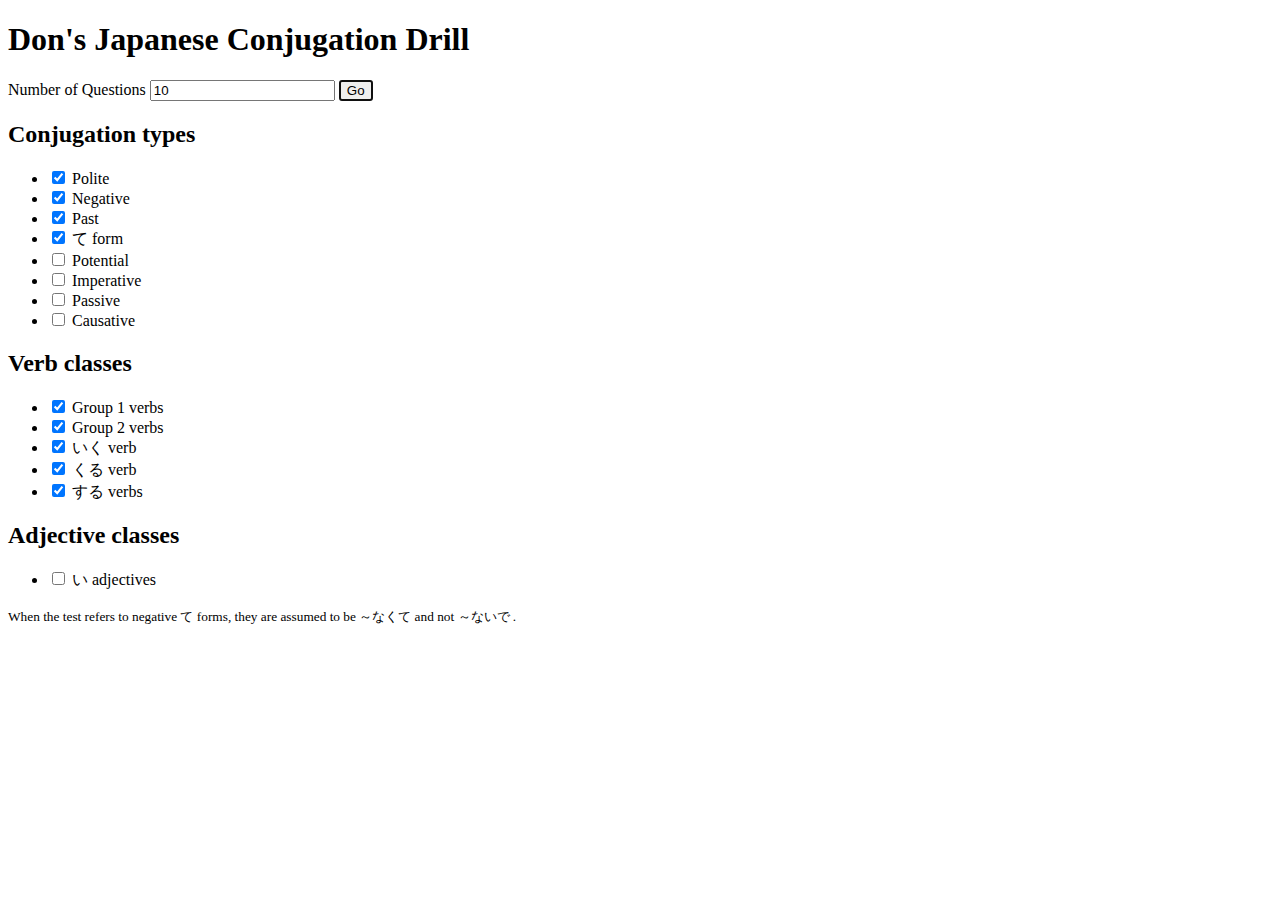
==== conjugation/drill.html @ 1a4baf0b "Added i-adjectives." ====
<!DOCTYPE html>
<html>
  <head>
    <meta charset="UTF-8">
    <link rel="stylesheet" href="drill.css" type="text/css" media="screen"/>
    <link href="https://fonts.googleapis.com/css?family=Amaranth" rel="stylesheet"> 
    <script type="text/ecmascript" src="//code.jquery.com/jquery-3.1.1.min.js"></script>
    <script type="text/ecmascript" src="drill.js"></script>
  </head>
  <body>

    <div id="splash">

      <h1>Don's Japanese Conjugation Drill</h1>

      <div>
        <span>Number of Questions</span>
        <input id="numQuestions" value="10">
        <button id="go">Go</button>
      </div>

      <div class="options">
        <div>
          <h2>Conjugation types</h2>
          <ul>
            <li><label><input type="checkbox" id="polite" checked> Polite</label></li>
            <li><label><input type="checkbox" id="negative" checked> Negative</label></li>
            <li><label><input type="checkbox" id="past" checked> Past</label></li>
            <li><label><input type="checkbox" id="te-form" checked> て form</label></li>
            <li><label><input type="checkbox" id="potential"> Potential</label></li>
            <li><label><input type="checkbox" id="imperative"> Imperative</label></li>
            <li><label><input type="checkbox" id="passive"> Passive</label></li>
            <li><label><input type="checkbox" id="causative"> Causative</label></li>
          </ul>
        </div>
  
        <div>
          <h2>Verb classes</h2>
          <ul>
            <li><label><input type="checkbox" id="godan" checked> Group 1 verbs</label></li>
            <li><label><input type="checkbox" id="ichidan" checked> Group 2 verbs</label></li>
            <li><label><input type="checkbox" id="iku" checked> いく verb</label></li>
            <li><label><input type="checkbox" id="kuru" checked> くる verb</label></li>
            <li><label><input type="checkbox" id="suru" checked> する verbs</label></li>
          </ul>
        </div>

        <div>
          <h2>Adjective classes</h2>
          <ul>
            <li><label><input type="checkbox" id="i-adjective"> い adjectives</label></li>
<!--
            <li><label><input type="checkbox" id="na-adjective"> な adjectives</label></li>
-->
          </ul>
        </div>
      </div>

      <div><small>
        When the test refers to negative て forms, they are assumed to be ～なくて  and not  ～ないで .
      </small></div>

    </div>

    <div id="scoreSection">
      終わり

      <div id="history">
      </div>

      <button id="backToStart">Back to Start</button>

    </div>

    <div id="quizSection">

      <div class="questionOuter">
        <div id="question"></div>
      </div>
  
      <div id="input">
        <form action="javascript:processAnswer()">
          <input placeholder="答え" autocomplete="off" id="answer">
        </form>
      </div>
  
      <div id="proceed">
  
        <form style="float: right" action="javascript:proceed()">
          <button>

            <svg version="1.1" xmlns="http://www.w3.org/2000/svg" xmlns:xlink="http://www.w3.org/1999/xlink" x="0px" y="0px" viewBox="0 0 48 48">
              <metadata> Svg Vector Icons : http://www.onlinewebfonts.com/icon </metadata>
              <g transform="scale(0.03)"><path d="M762.1,441.8L354.4,34.1C322.2,2,270.1,2,237.9,34.1c-32.2,32.2-32.2,84.3,0,116.5L587.4,500L237.9,849.4c-32.2,32.2-32.2,84.3,0,116.5s84.3,32.2,116.5,0l407.6-407.6c16.1-16.1,24.1-37.2,24.1-58.2S778.1,457.8,762.1,441.8z"/></g>
            </svg>
          </button>
        </form>
  
        <div id="response">
        </div>
  
        <div id="message">
        </div>
  
      </div>
  
<!--
      <div id="explanation">
        <h2>Conjugations for group 1 verbs (godan)</h2>
	<p>Group 1 (godan) verbs are those that, with a few exceptions, do not
        end with an いる or える sound.</p>

        <table class="syllabary">

          <tr class="あ">
            <td><div>ぱ</div><div>pa</div></td>
            <td><div>ば</div><div>ba</div></td>
            <td><div>だ</div><div>da</div></td>
            <td><div>ざ</div><div>za</div></td>
            <td><div>が</div><div>ga</div></td>
            <td class="empty"></td>
            <td><div>ん</div><div>n</div></td>
            <td><div>わ</div><div>wa</div></td>
            <td><div>ら</div><div>ra</div></td> 
            <td><div>や</div><div>ya</div></td>
            <td><div>ま</div><div>ma</div></td>
            <td><div>は</div><div>ha</div></td>
            <td><div>な</div><div>na</div></td>
            <td><div>た</div><div>ta</div></td>
            <td><div>さ</div><div>sa</div></td>
            <td><div>か</div><div>ka</div></td>
            <td><div>あ</div><div>a</div></td>
          </tr>

          <tr class="い">
            <td><div>ぴ</div><div>pi</div></td>
            <td><div>び</div><div>bi</div></td>
            <td><div>ぢ</div><div>ji</div></td>
            <td><div>じ</div><div>ji</div></td>
            <td><div>ぎ</div><div>gi</div></td>
            <td class="empty"></td>
            <td class="empty"></td>
            <td class="empty"></td>
            <td><div>り</div><div>ri</div></td>
            <td class="empty"></td>
            <td><div>み</div><div>mi</div></td>
            <td><div>ひ</div><div>hi</div></td>
            <td><div>に</div><div>ni</div></td>
            <td><div>ち</div><div>chi</div></td>
            <td><div>し</div><div>shi</div></td>
            <td><div>き</div><div>ki</div></td>
            <td><div>い</div><div>i</div></td>
          </tr>

          <tr class="う">
            <td><div>ぷ</div><div>pu</div></td>
            <td><div>ぶ</div><div>bu</div></td>
            <td><div>づ</div><div>zu</div></td>
            <td><div>ず</div><div>zu</div></td>
            <td><div>ぐ</div><div>gu</div></td>
            <td class="empty"></td>
            <td class="empty"></td>
            <td class="empty"></td>
            <td><div>る</div><div>ru</div></td>
            <td><div>ゆ</div><div>yu</div></td>
            <td><div>む</div><div>mu</div></td>
            <td><div>ふ</div><div>fu</div></td>
            <td><div>ぬ</div><div>nu</div></td>
            <td><div>つ</div><div>tsu</div></td>
            <td><div>す</div><div>su</div></td>
            <td><div>く</div><div>ku</div></td>
            <td><div>う</div><div>u</div></td>
          </tr>

          <tr class="え">
            <td><div>ぺ</div><div>pe</div></td>
            <td><div>べ</div><div>be</div></td>
            <td><div>で</div><div>de</div></td>
            <td><div>ぜ</div><div>ze</div></td>
            <td><div>げ</div><div>ge</div></td>
            <td class="empty"></td>
            <td class="empty"></td>
            <td class="empty"></td>
            <td><div>れ</div><div>re</div></td>
            <td class="empty"></td>
            <td><div>め</div><div>me</div></td>
            <td><div>へ</div><div>he</div></td>
            <td><div>ね</div><div>ne</div></td>
            <td><div>て</div><div>te</div></td>
            <td><div>せ</div><div>se</div></td>
            <td><div>け</div><div>ke</div></td>
            <td><div>え</div><div>e</div></td>
          </tr>

          <tr class="お">
            <td><div>ぽ</div><div>po</div></td>
            <td><div>ぼ</div><div>bo</div></td>
            <td><div>ど</div><div>do</div></td>
            <td><div>ぞ</div><div>zo</div></td>
            <td><div>ご</div><div>go</div></td>
            <td class="empty"></td>
            <td class="empty"></td>
            <td><div>を</div><div>o</div></td>
            <td><div>ろ</div><div>ro</div></td>
            <td><div>よ</div><div>yo</div></td>
            <td><div>も</div><div>mo</div></td>
            <td><div>ほ</div><div>ho</div></td>
            <td><div>の</div><div>no</div></td>
            <td><div>と</div><div>to</div></td>
            <td><div>そ</div><div>so</div></td>
            <td><div>こ</div><div>ko</div></td>
            <td><div>お</div><div>o</div></td>
          </tr>

        </table>

      </div>

-->
    </div>
  </body>
</html>
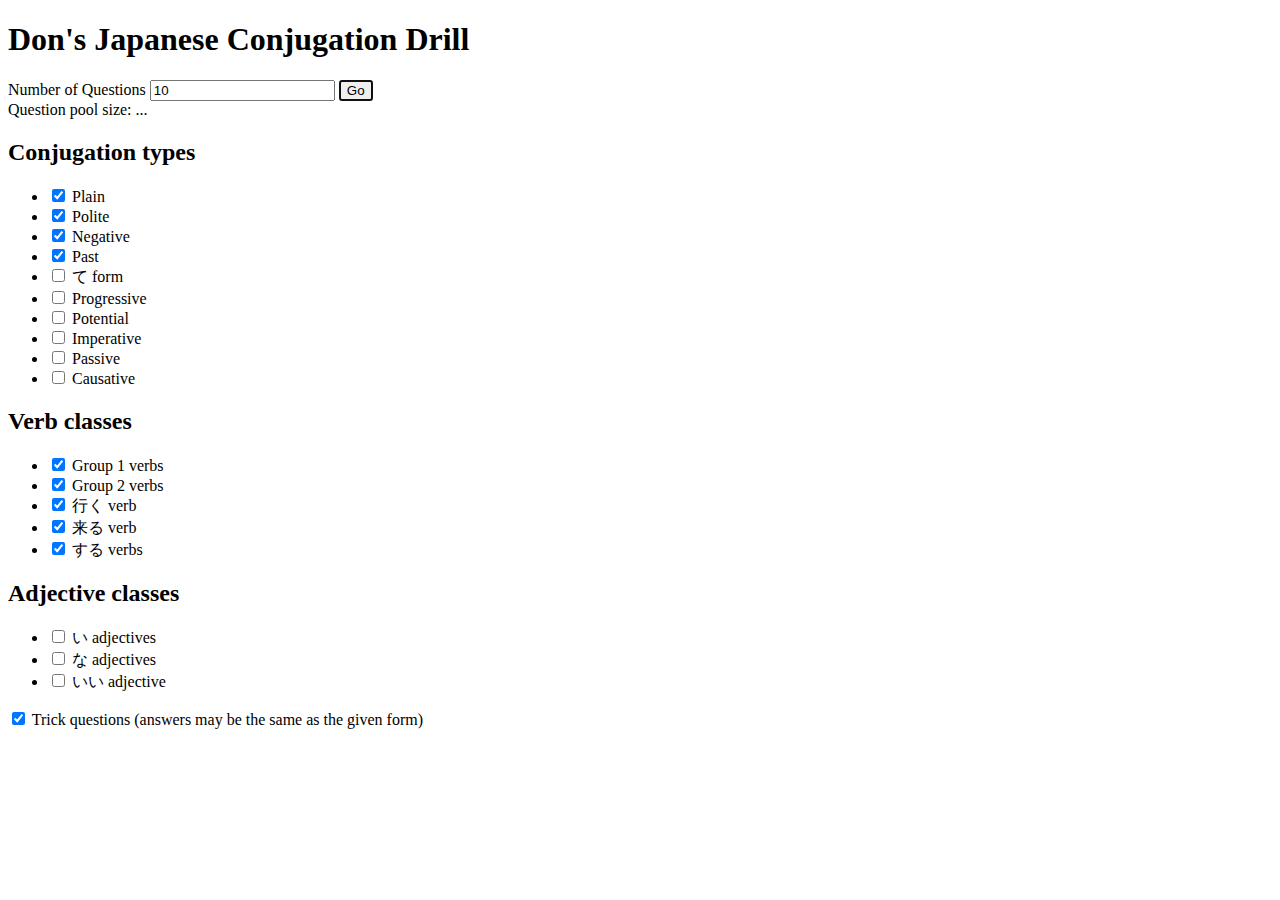
==== commit 6c835c27: "Made いい a separate entry." ====
--- a/conjugation/drill.html
+++ b/conjugation/drill.html
@@ -3,9 +3,11 @@
   <head>
     <meta charset="UTF-8">
     <link rel="stylesheet" href="drill.css" type="text/css" media="screen"/>
-    <link href="https://fonts.googleapis.com/css?family=Amaranth" rel="stylesheet"> 
+    <link href="https://fonts.googleapis.com/css?family=Amaranth" rel="stylesheet">
     <script type="text/ecmascript" src="//code.jquery.com/jquery-3.1.1.min.js"></script>
+    <script type="text/ecmascript" src="words.js"></script>
     <script type="text/ecmascript" src="drill.js"></script>
+    <title>Don's Japanese Conjugation Drill</title>
   </head>
   <body>
 
@@ -19,28 +21,32 @@
         <button id="go">Go</button>
       </div>
 
+      <div>Question pool size: <span id="questionCount">...</span></div>
+
       <div class="options">
         <div>
           <h2>Conjugation types</h2>
           <ul>
+            <li><label><input type="checkbox" id="plain" checked> Plain</label></li>
             <li><label><input type="checkbox" id="polite" checked> Polite</label></li>
             <li><label><input type="checkbox" id="negative" checked> Negative</label></li>
             <li><label><input type="checkbox" id="past" checked> Past</label></li>
-            <li><label><input type="checkbox" id="te-form" checked> て form</label></li>
+            <li><label><input type="checkbox" id="te-form"> て form</label></li>
+            <li><label><input type="checkbox" id="progressive"> Progressive</label></li>
             <li><label><input type="checkbox" id="potential"> Potential</label></li>
             <li><label><input type="checkbox" id="imperative"> Imperative</label></li>
             <li><label><input type="checkbox" id="passive"> Passive</label></li>
             <li><label><input type="checkbox" id="causative"> Causative</label></li>
           </ul>
         </div>
-  
+
         <div>
           <h2>Verb classes</h2>
           <ul>
             <li><label><input type="checkbox" id="godan" checked> Group 1 verbs</label></li>
             <li><label><input type="checkbox" id="ichidan" checked> Group 2 verbs</label></li>
-            <li><label><input type="checkbox" id="iku" checked> いく verb</label></li>
-            <li><label><input type="checkbox" id="kuru" checked> くる verb</label></li>
+            <li><label><input type="checkbox" id="iku" checked> 行く verb</label></li>
+            <li><label><input type="checkbox" id="kuru" checked> 来る verb</label></li>
             <li><label><input type="checkbox" id="suru" checked> する verbs</label></li>
           </ul>
         </div>
@@ -49,21 +55,19 @@
           <h2>Adjective classes</h2>
           <ul>
             <li><label><input type="checkbox" id="i-adjective"> い adjectives</label></li>
-<!--
             <li><label><input type="checkbox" id="na-adjective"> な adjectives</label></li>
--->
+            <li><label><input type="checkbox" id="ii"> いい adjective</label></li>
           </ul>
         </div>
       </div>
 
-      <div><small>
-        When the test refers to negative て forms, they are assumed to be ～なくて  and not  ～ないで .
-      </small></div>
+      <div>
+        <label><input type="checkbox" id="trick" checked> Trick questions (answers may be the same as the given form)</label>
+      </div>
 
     </div>
 
     <div id="scoreSection">
-      終わり
 
       <div id="history">
       </div>
@@ -77,33 +81,33 @@
       <div class="questionOuter">
         <div id="question"></div>
       </div>
-  
+
       <div id="input">
         <form action="javascript:processAnswer()">
           <input placeholder="答え" autocomplete="off" id="answer">
         </form>
       </div>
-  
+
       <div id="proceed">
-  
+
         <form style="float: right" action="javascript:proceed()">
           <button>
 
             <svg version="1.1" xmlns="http://www.w3.org/2000/svg" xmlns:xlink="http://www.w3.org/1999/xlink" x="0px" y="0px" viewBox="0 0 48 48">
               <metadata> Svg Vector Icons : http://www.onlinewebfonts.com/icon </metadata>
-              <g transform="scale(0.03)"><path d="M762.1,441.8L354.4,34.1C322.2,2,270.1,2,237.9,34.1c-32.2,32.2-32.2,84.3,0,116.5L587.4,500L237.9,849.4c-32.2,32.2-32.2,84.3,0,116.5s84.3,32.2,116.5,0l407.6-407.6c16.1-16.1,24.1-37.2,24.1-58.2S778.1,457.8,762.1,441.8z"/></g>
+              <g transform="scale(0.03)"><path d="M762.1,441.8L354.4,34.1C322.2,2,270.1,2,237.9,34.1c-32.2,32.2-32.2,84.3,0,116.5L587.4,500L237.9,849.4c-32.2,32.2-32.2,84.3,0,116.5s84.3,32.2,116.5,0l407.6-407.6c16.1-16.1,24.1-37.2,24.1-58.2S778.1,457.8,762.1,441.8z"></path></g>
             </svg>
           </button>
         </form>
-  
+
         <div id="response">
         </div>
-  
+
         <div id="message">
         </div>
-  
-      </div>
-  
+
+      </div>
+
 <!--
       <div id="explanation">
         <h2>Conjugations for group 1 verbs (godan)</h2>
@@ -121,7 +125,7 @@
             <td class="empty"></td>
             <td><div>ん</div><div>n</div></td>
             <td><div>わ</div><div>wa</div></td>
-            <td><div>ら</div><div>ra</div></td> 
+            <td><div>ら</div><div>ra</div></td>
             <td><div>や</div><div>ya</div></td>
             <td><div>ま</div><div>ma</div></td>
             <td><div>は</div><div>ha</div></td>
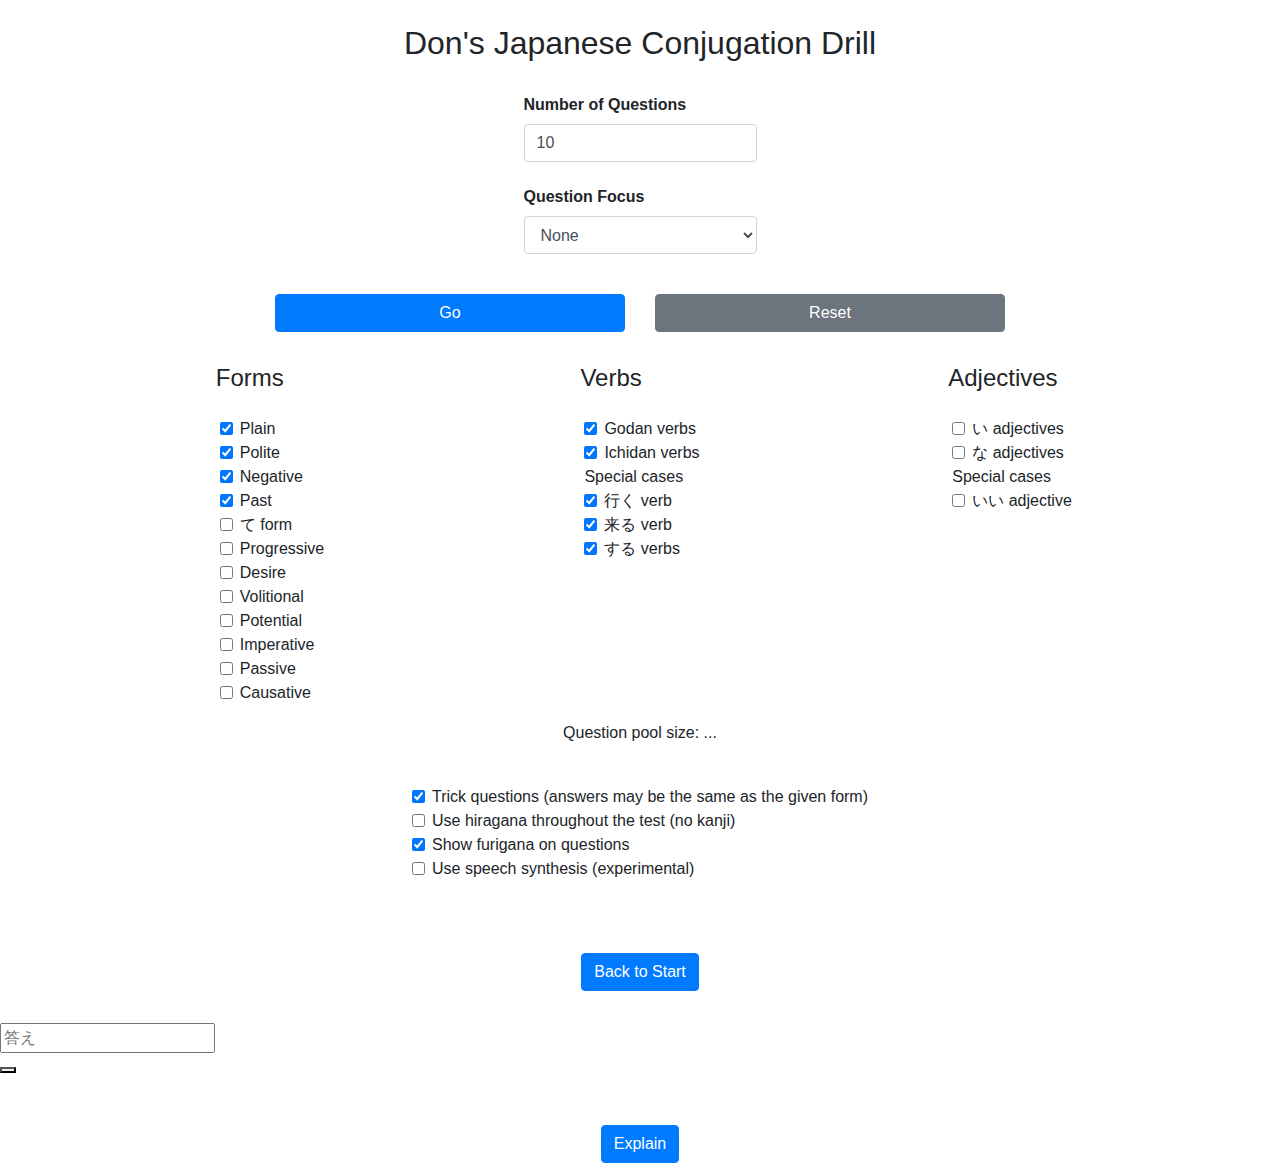
==== commit e3d0ffaf: "Use self hosted static files" ====
--- a/conjugation/drill.html
+++ b/conjugation/drill.html
@@ -1,226 +1,312 @@
 <!DOCTYPE html>
-<html>
-  <head>
-    <meta charset="UTF-8">
-    <link rel="stylesheet" href="drill.css" type="text/css" media="screen"/>
-    <link href="https://fonts.googleapis.com/css?family=Amaranth" rel="stylesheet">
-    <script type="text/ecmascript" src="//code.jquery.com/jquery-3.1.1.min.js"></script>
-    <script type="text/ecmascript" src="words.js"></script>
-    <script type="text/ecmascript" src="drill.js"></script>
-    <title>Don's Japanese Conjugation Drill</title>
-  </head>
-  <body>
-
-    <div id="splash">
-
-      <h1>Don's Japanese Conjugation Drill</h1>
-
-      <div>
-        <span>Number of Questions</span>
-        <input id="numQuestions" value="10">
-        <button id="go">Go</button>
-      </div>
-
-      <div>Question pool size: <span id="questionCount">...</span></div>
-
-      <div class="options">
-        <div>
-          <h2>Conjugation types</h2>
-          <ul>
-            <li><label><input type="checkbox" id="plain" checked> Plain</label></li>
-            <li><label><input type="checkbox" id="polite" checked> Polite</label></li>
-            <li><label><input type="checkbox" id="negative" checked> Negative</label></li>
-            <li><label><input type="checkbox" id="past" checked> Past</label></li>
-            <li><label><input type="checkbox" id="te-form"> て form</label></li>
-            <li><label><input type="checkbox" id="progressive"> Progressive</label></li>
-            <li><label><input type="checkbox" id="potential"> Potential</label></li>
-            <li><label><input type="checkbox" id="imperative"> Imperative</label></li>
-            <li><label><input type="checkbox" id="passive"> Passive</label></li>
-            <li><label><input type="checkbox" id="causative"> Causative</label></li>
-          </ul>
-        </div>
-
-        <div>
-          <h2>Verb classes</h2>
-          <ul>
-            <li><label><input type="checkbox" id="godan" checked> Group 1 verbs</label></li>
-            <li><label><input type="checkbox" id="ichidan" checked> Group 2 verbs</label></li>
-            <li><label><input type="checkbox" id="iku" checked> 行く verb</label></li>
-            <li><label><input type="checkbox" id="kuru" checked> 来る verb</label></li>
-            <li><label><input type="checkbox" id="suru" checked> する verbs</label></li>
-          </ul>
-        </div>
-
-        <div>
-          <h2>Adjective classes</h2>
-          <ul>
-            <li><label><input type="checkbox" id="i-adjective"> い adjectives</label></li>
-            <li><label><input type="checkbox" id="na-adjective"> な adjectives</label></li>
-            <li><label><input type="checkbox" id="ii"> いい adjective</label></li>
-          </ul>
-        </div>
-      </div>
-
-      <div>
-        <label><input type="checkbox" id="trick" checked> Trick questions (answers may be the same as the given form)</label>
-      </div>
-
-    </div>
-
-    <div id="scoreSection">
-
-      <div id="history">
-      </div>
-
-      <button id="backToStart">Back to Start</button>
-
-    </div>
-
-    <div id="quizSection">
-
-      <div class="questionOuter">
-        <div id="question"></div>
-      </div>
-
-      <div id="input">
+<html lang="en">
+
+<head>
+  <meta charset="UTF-8">
+  <meta name="viewport" content="width=device-width, initial-scale=1, shrink-to-fit=no">
+  <link rel="stylesheet" href="assets/bootstrap.min.css" type="text/css" media="screen">
+  <link rel="stylesheet" href="drill.css" type="text/css" media="screen">
+  <link href="https://fonts.googleapis.com/css?family=Amaranth" rel="stylesheet">
+  <script type="text/ecmascript" src="assets/jquery.min.js"></script>
+  <script type="text/ecmascript" src="rules.js"></script>
+  <script type="text/ecmascript" src="drill.js"></script>
+  <title>Don's Japanese Conjugation Drill</title>
+</head>
+
+<body>
+
+
+  <div id="splash" class="container mt-4">
+
+    <h2 class="text-center mb-4">Don's Japanese Conjugation Drill</h2>
+
+    <div class="row">
+      <dl class="questionOptions mx-auto mb-0">
+        <div class="form-group">
+          <dt>
+            <label for="numQuestions" class="col-form-label mr-2">Number of Questions</label>
+          </dt>
+          <dd>
+            <input class="mb-2 form-control" type="number" placeholder="Questions"
+              aria-label="Number of Questions" aria-describedby="basic-addon2" id="numQuestions" value="10">
+          </dd>
+        </div>
+        <div class="form-group">
+          <dt>
+            <label for="questionFocus" class="col-form-label mr-2">Question Focus</label>
+          </dt>
+          <dd>
+            <select id="questionFocus" class="form-control" aria-label="Question Focus">
+              <option value="none">None</option>
+              <option value="politeness">Politeness</option>
+              <option value="negative">Negative</option>
+              <option value="past">Past</option>
+              <option value="te-form">て form</option>
+              <option value="progressive">Progressive</option>
+              <option value="desire">Desire</option>
+              <option value="volitional">Volitional</option>
+              <option value="potential">Potential</option>
+              <option value="imperative">Imperative</option>
+              <option value="passive">Passive</option>
+              <option value="causative">Causative</option>
+              <option value="tetakei">Godan て / た form</option>
+            </select>
+          </dd>
+        </div>
+      </dl>
+    </div>
+
+    <div class="row justify-content-center mb-4 mt-4">
+      <div class="col-4">
+        <button class="btn btn-primary col-12" type="button" id="go">Go</button>
+      </div>
+      <div class="col-4">
+        <button class="btn btn-secondary col-12" type="button" id="defaults">Reset</button>
+      </div>
+    </div>
+
+    <div id="voiceSelectError" style="display: none">
+        <div class="row justify-content-center mb-2 ml-2 mr-2">
+             <div>You must select a voice first for speech synthesis.</div>
+        </div>
+    </div>
+
+    <div class="container options">
+
+      <div class="row">
+
+        <div class="col-4 text-center">
+          <div class="form-group">
+            <div style="display: inline-block">
+              <h4 class="text-left mt-2 mb-4">Forms</h4>
+              <div class="text-left ml-1 form-check"><input class="form-check-input" type="checkbox" id="plain"
+                  checked><label for="plain" class="form-check-label">Plain</label></div>
+              <div class="text-left ml-1 form-check"><input class="form-check-input" type="checkbox" id="polite"
+                  checked><label for="polite" class="form-check-label">Polite</label></div>
+              <div class="text-left ml-1 form-check"><input class="form-check-input" type="checkbox" id="negative"
+                  checked><label for="negative" class="form-check-label">Negative</label></div>
+              <div class="text-left ml-1 form-check"><input class="form-check-input" type="checkbox" id="past"
+                  checked><label for="past" class="form-check-label">Past</label></div>
+              <div class="text-left ml-1 form-check"><input class="form-check-input" type="checkbox" id="te-form"><label
+                  for="te-form" class="form-check-label">て form</label></div>
+              <div class="text-left ml-1 form-check"><input class="form-check-input" type="checkbox"
+                  id="progressive"><label for="progressive" class="form-check-label">Progressive</label></div>
+              <div class="text-left ml-1 form-check"><input class="form-check-input" type="checkbox" id="desire"><label
+                  for="desire" class="form-check-label">Desire</label></div>
+              <div class="text-left ml-1 form-check"><input class="form-check-input" type="checkbox"
+                  id="volitional"><label for="volitional" class="form-check-label">Volitional</label></div>
+              <div class="text-left ml-1 form-check"><input class="form-check-input" type="checkbox"
+                  id="potential"><label for="potential" class="form-check-label">Potential</label></div>
+              <div class="text-left ml-1 form-check"><input class="form-check-input" type="checkbox"
+                  id="imperative"><label for="imperative" class="form-check-label">Imperative</label></div>
+              <div class="text-left ml-1 form-check"><input class="form-check-input" type="checkbox" id="passive"><label
+                  for="passive" class="form-check-label">Passive</label></div>
+              <div class="text-left ml-1 form-check"><input class="form-check-input" type="checkbox"
+                  id="causative"><label for="causative" class="form-check-label">Causative</label></div>
+            </div>
+          </div>
+        </div>
+
+        <div class="col-8">
+
+          <div class="row">
+
+            <div class="col-md-6 text-center">
+              <div class="form-group">
+                <div style="display: inline-block">
+                  <h4 class="text-left mt-2 mb-4">Verbs</h4>
+                  <div class="text-left ml-1 form-check"><input class="form-check-input" type="checkbox" id="godan"
+                      checked><label for="godan" class="form-check-label">Godan verbs</label></div>
+                  <div class="text-left ml-1 form-check"><input class="form-check-input" type="checkbox" id="ichidan"
+                      checked><label for="ichidan" class="form-check-label">Ichidan verbs</label></div>
+                  <div class="text-left ml-1 specials">Special cases</div>
+                  <div class="text-left ml-1 form-check"><input class="form-check-input" type="checkbox" id="iku"
+                      checked><label for="iku" class="form-check-label">行く verb</label></div>
+                  <div class="text-left ml-1 form-check"><input class="form-check-input" type="checkbox" id="kuru"
+                      checked><label for="kuru" class="form-check-label">来る verb</label></div>
+                  <div class="text-left ml-1 form-check"><input class="form-check-input" type="checkbox" id="suru"
+                      checked><label for="suru" class="form-check-label">する verbs</label></div>
+                </div>
+              </div>
+            </div>
+
+            <div class="col-md-6 text-center">
+              <div class="form-group">
+                <div style="display: inline-block">
+                  <h4 class="text-left mt-2 mb-4">Adjectives</h4>
+                  <div class="text-left ml-1 form-check"><input class="form-check-input" type="checkbox"
+                      id="i-adjective"><label for="i-adjective" class="form-check-label">い adjectives</label></div>
+                  <div class="text-left ml-1 form-check"><input class="form-check-input" type="checkbox"
+                      id="na-adjective"><label for="na-adjective" class="form-check-label">な adjectives</label></div>
+                  <div class="text-left ml-1 specials">Special cases</div>
+                  <div class="text-left ml-1 form-check"><input class="form-check-input" type="checkbox" id="ii"><label
+                      for="ii" class="form-check-label">いい adjective</label></div>
+                </div>
+              </div>
+            </div>
+          </div>
+        </div>
+      </div>
+    </div>
+
+    <div id="politePlainError" style="display: none">
+        <div class="text-center mb-2">You must select at least one of 'Plain' and 'Polite'.</div>
+    </div>
+
+    <div class="text-center mb-4">Question pool size: <span id="questionCount">...</span></div>
+
+    <div class="row justify-content-center mt-3 ml-2 mr-2">
+        <div id="voice_select_options" class="form-check" style="display: none">
+            <label class="form-check-label" for="voice_select">Select voice (Notice: Online voices may incur data charges!)</label>
+            <br>
+            <div>Also: Non-Japanese voices may not work at all.</div>
+            <br>
+            <select id="voice_select"><option><i>Select voice...</i></option></select>
+        </div>
+    </div>
+
+    <div class="row justify-content-center mt-3 ml-2 mr-2">
+      <div class="form-group">
+        <div class="form-check"><input class="form-check-input" type="checkbox" id="trick" checked><label
+            class="form-check-label" for="trick">Trick questions (answers may be the same as the given form)</label>
+        </div>
+        <div class="form-check"><input class="form-check-input" type="checkbox" id="kana"><label
+            class="form-check-label" for="kana">Use hiragana throughout the test (no kanji)</label></div>
+        <div class="form-check"><input class="form-check-input" type="checkbox" id="furigana_always" checked><label
+            class="form-check-label" for="furigana_always">Show furigana on questions</label></div>
+        <div class="form-check" id="useVoiceSection" style="display: none"><input class="form-check-input" type="checkbox" id="use_voice"><label
+            class="form-check-label" for="use_voice">Use speech synthesis (experimental)</label></div>
+      </div>
+    </div>
+
+  </div>
+
+  <div id="scoreSection" class="mt-4 ml-4 mr-4">
+
+    <div>
+
+      <div class="row">
+        <div class="col-12">
+          <h1 class="text-center">
+            <span id="scoreSectionTitleNarrow"></span>
+          </h1>
+          <div id="scoreSectionTitle" class="text-center"></div>
+        </div>
+      </div>
+
+      <div class="row">
+        <div class="col-12">
+          <div id="history"></div>
+        </div>
+      </div>
+    </div>
+
+    <div class="row mt-4">
+      <div class="col-12">
+        <div class="text-center">
+          <button class="btn btn-primary mb-2" id="backToStart">Back to Start</button>
+        </div>
+      </div>
+    </div>
+
+    <div class="row col-12 mt-4 mx-auto">
+
+    </div>
+
+  </div>
+
+  <div id="quizSection">
+
+    <div class="progressContainer">
+      <div class="progressBar" style="width: 0%">
+      </div>
+    </div>
+
+    <div class="questionOuter">
+      <div id="question">
+        <div id="questionFirstHalf"></div>
+        <div id="questionSecondHalf"></div>
+      </div>
+    </div>
+
+    <div id="inputArea" class="row">
+      <div class="col-12">
         <form action="javascript:processAnswer()">
-          <input placeholder="答え" autocomplete="off" id="answer">
+          <input placeholder="答え" autocomplete="off" autocapitalize="off" id="answer" aria-label="答え">
         </form>
       </div>
-
-      <div id="proceed">
-
-        <form style="float: right" action="javascript:proceed()">
-          <button>
-
-            <svg version="1.1" xmlns="http://www.w3.org/2000/svg" xmlns:xlink="http://www.w3.org/1999/xlink" x="0px" y="0px" viewBox="0 0 48 48">
-              <metadata> Svg Vector Icons : http://www.onlinewebfonts.com/icon </metadata>
-              <g transform="scale(0.03)"><path d="M762.1,441.8L354.4,34.1C322.2,2,270.1,2,237.9,34.1c-32.2,32.2-32.2,84.3,0,116.5L587.4,500L237.9,849.4c-32.2,32.2-32.2,84.3,0,116.5s84.3,32.2,116.5,0l407.6-407.6c16.1-16.1,24.1-37.2,24.1-58.2S778.1,457.8,762.1,441.8z"></path></g>
-            </svg>
-          </button>
-        </form>
-
-        <div id="response">
-        </div>
-
-        <div id="message">
-        </div>
-
-      </div>
-
-<!--
-      <div id="explanation">
-        <h2>Conjugations for group 1 verbs (godan)</h2>
-	<p>Group 1 (godan) verbs are those that, with a few exceptions, do not
-        end with an いる or える sound.</p>
-
-        <table class="syllabary">
-
-          <tr class="あ">
-            <td><div>ぱ</div><div>pa</div></td>
-            <td><div>ば</div><div>ba</div></td>
-            <td><div>だ</div><div>da</div></td>
-            <td><div>ざ</div><div>za</div></td>
-            <td><div>が</div><div>ga</div></td>
-            <td class="empty"></td>
-            <td><div>ん</div><div>n</div></td>
-            <td><div>わ</div><div>wa</div></td>
-            <td><div>ら</div><div>ra</div></td>
-            <td><div>や</div><div>ya</div></td>
-            <td><div>ま</div><div>ma</div></td>
-            <td><div>は</div><div>ha</div></td>
-            <td><div>な</div><div>na</div></td>
-            <td><div>た</div><div>ta</div></td>
-            <td><div>さ</div><div>sa</div></td>
-            <td><div>か</div><div>ka</div></td>
-            <td><div>あ</div><div>a</div></td>
-          </tr>
-
-          <tr class="い">
-            <td><div>ぴ</div><div>pi</div></td>
-            <td><div>び</div><div>bi</div></td>
-            <td><div>ぢ</div><div>ji</div></td>
-            <td><div>じ</div><div>ji</div></td>
-            <td><div>ぎ</div><div>gi</div></td>
-            <td class="empty"></td>
-            <td class="empty"></td>
-            <td class="empty"></td>
-            <td><div>り</div><div>ri</div></td>
-            <td class="empty"></td>
-            <td><div>み</div><div>mi</div></td>
-            <td><div>ひ</div><div>hi</div></td>
-            <td><div>に</div><div>ni</div></td>
-            <td><div>ち</div><div>chi</div></td>
-            <td><div>し</div><div>shi</div></td>
-            <td><div>き</div><div>ki</div></td>
-            <td><div>い</div><div>i</div></td>
-          </tr>
-
-          <tr class="う">
-            <td><div>ぷ</div><div>pu</div></td>
-            <td><div>ぶ</div><div>bu</div></td>
-            <td><div>づ</div><div>zu</div></td>
-            <td><div>ず</div><div>zu</div></td>
-            <td><div>ぐ</div><div>gu</div></td>
-            <td class="empty"></td>
-            <td class="empty"></td>
-            <td class="empty"></td>
-            <td><div>る</div><div>ru</div></td>
-            <td><div>ゆ</div><div>yu</div></td>
-            <td><div>む</div><div>mu</div></td>
-            <td><div>ふ</div><div>fu</div></td>
-            <td><div>ぬ</div><div>nu</div></td>
-            <td><div>つ</div><div>tsu</div></td>
-            <td><div>す</div><div>su</div></td>
-            <td><div>く</div><div>ku</div></td>
-            <td><div>う</div><div>u</div></td>
-          </tr>
-
-          <tr class="え">
-            <td><div>ぺ</div><div>pe</div></td>
-            <td><div>べ</div><div>be</div></td>
-            <td><div>で</div><div>de</div></td>
-            <td><div>ぜ</div><div>ze</div></td>
-            <td><div>げ</div><div>ge</div></td>
-            <td class="empty"></td>
-            <td class="empty"></td>
-            <td class="empty"></td>
-            <td><div>れ</div><div>re</div></td>
-            <td class="empty"></td>
-            <td><div>め</div><div>me</div></td>
-            <td><div>へ</div><div>he</div></td>
-            <td><div>ね</div><div>ne</div></td>
-            <td><div>て</div><div>te</div></td>
-            <td><div>せ</div><div>se</div></td>
-            <td><div>け</div><div>ke</div></td>
-            <td><div>え</div><div>e</div></td>
-          </tr>
-
-          <tr class="お">
-            <td><div>ぽ</div><div>po</div></td>
-            <td><div>ぼ</div><div>bo</div></td>
-            <td><div>ど</div><div>do</div></td>
-            <td><div>ぞ</div><div>zo</div></td>
-            <td><div>ご</div><div>go</div></td>
-            <td class="empty"></td>
-            <td class="empty"></td>
-            <td><div>を</div><div>o</div></td>
-            <td><div>ろ</div><div>ro</div></td>
-            <td><div>よ</div><div>yo</div></td>
-            <td><div>も</div><div>mo</div></td>
-            <td><div>ほ</div><div>ho</div></td>
-            <td><div>の</div><div>no</div></td>
-            <td><div>と</div><div>to</div></td>
-            <td><div>そ</div><div>so</div></td>
-            <td><div>こ</div><div>ko</div></td>
-            <td><div>お</div><div>o</div></td>
-          </tr>
-
-        </table>
-
-      </div>
-
--->
-    </div>
-  </body>
+    </div>
+
+    <div id="proceed">
+
+      <button id="responseButton" onclick="javascript:proceed()">
+      </button>
+
+      <div id="message">
+        <div class="row mt-4">
+          <div class="col-12 text-center" id="correction"></div>
+        </div>
+        <div class="row mt-4">
+          <button class="btn btn-primary mb-2 mx-auto" onclick="explain()">Explain</button>
+        </div>
+      </div>
+
+    </div>
+
+    <div class="row ml-4 mr-4">
+
+      <div style="display: none" id="explanation" class="mt-4 col mx-auto">
+
+        <h3>1. Recognise the given form</h3>
+
+        <p><span id="explain-given"></span> is the <span id="explain-given-tags"></span> form of the <span
+            id="explain-group"></span> <span class="explain-given-dictionary"></span>.</p>
+
+        <h3>2. Change the form</h3>
+
+        <div class="explain-answer-single">
+          <p class="explain-no-trick">The answer is the <span class="explain-answer-tags"></span> form of the word
+            because the question asked for the <span class="highlight"><span class="explain-transform"></span></span>
+            version.</p>
+          <p class="explain-trick">The question asked for the <span class="highlight"><span
+                class="explain-transform"></span></span> version. However, this was already the case and so it was a
+            trick question.</p>
+        </div>
+
+        <div class="explain-answer-multiple">
+          <p class="explain-no-trick">The answers are the <span class="explain-answer-tags"></span> forms of the word
+            because the question asked for a <span class="highlight"><span class="explain-transform"></span></span>
+            version.</p>
+          <p class="explain-trick">The question asked for a <span class="highlight"><span
+                class="explain-transform"></span></span> form of the word. However, this was already the case and so it
+            was a trick question.</p>
+        </div>
+
+        <h3>3. Produce the required form</h3>
+
+        <p class="explain-answer-single">The correct answer is the
+          <span class="explain-answer-tags2"></span> form: <span class="explain-answer"></span>
+        </p>
+
+        <div class="explain-answer-multiple">
+          <p>
+            The possible correct answers are the <span class="explain-answer-tags2"></span> forms:
+          </p>
+          <ul class="explain-answer-as-list"></ul>
+        </div>
+
+        <div class="row col-12 mt-4">
+          <button id="explain-proceed-button" class="centre btn btn-primary mb-2 mx-auto"
+            onclick="javascript:proceed()">OK, next question</button>
+        </div>
+
+      </div>
+    </div>
+
+
+  </div>
+
+  <script src="assets/bootstrap.min.js"></script>
+</body>
+
 </html>
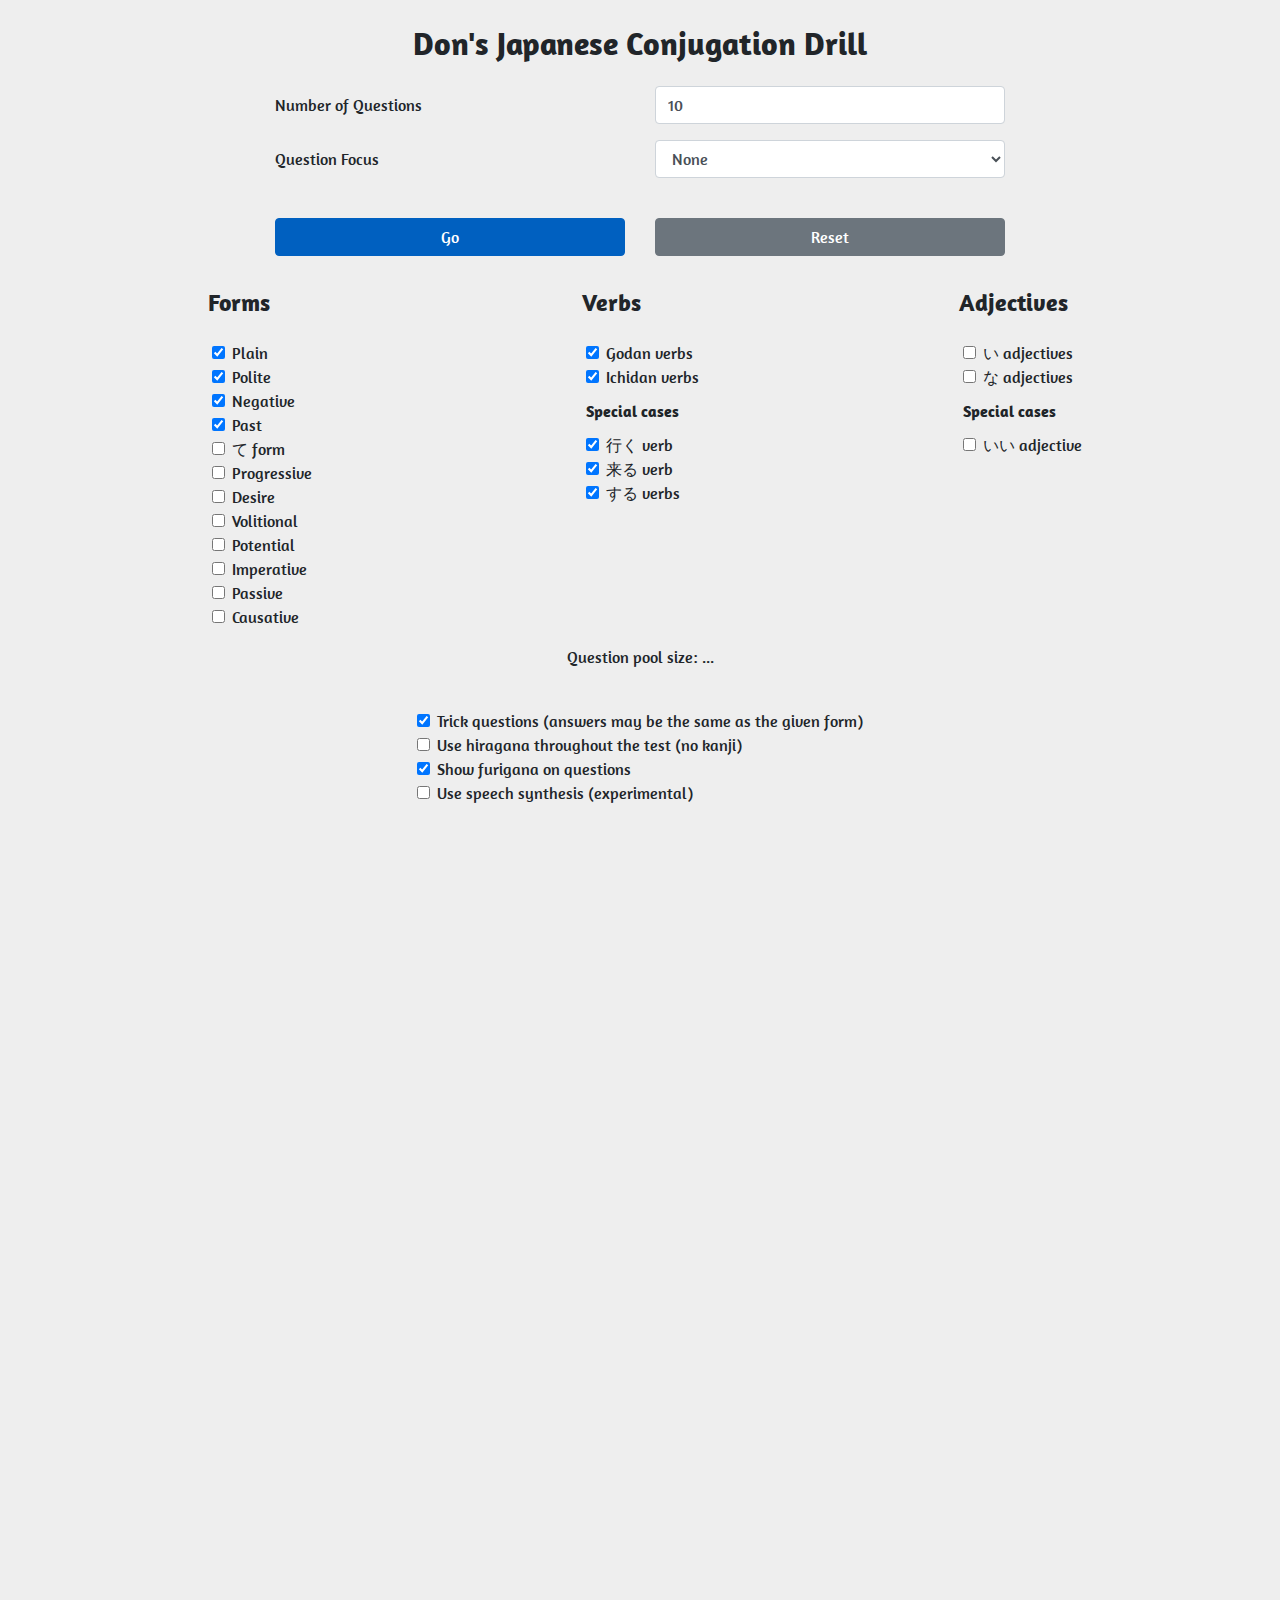
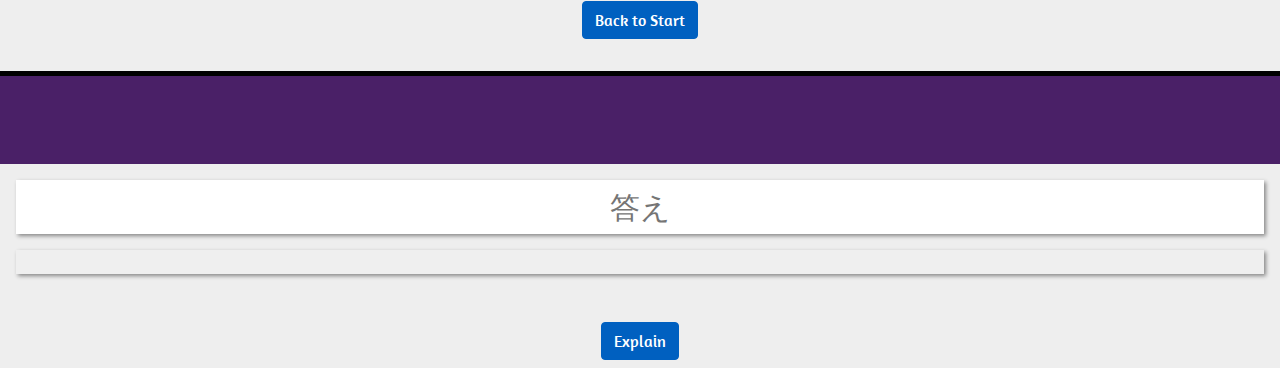
==== commit 19b374a5: "Merge 822610746aa43bbf0a6669fde289b8209f9904ad into e57c18a4d94a7e137bdebde89ad5c43b79032802" ====
--- a/conjugation/drill.html
+++ b/conjugation/drill.html
@@ -14,28 +14,20 @@
 </head>
 
 <body>
-
-
   <div id="splash" class="container mt-4">
-
     <h2 class="text-center mb-4">Don's Japanese Conjugation Drill</h2>
-
     <div class="row">
-      <dl class="questionOptions mx-auto mb-0">
-        <div class="form-group">
-          <dt>
-            <label for="numQuestions" class="col-form-label mr-2">Number of Questions</label>
-          </dt>
-          <dd>
-            <input class="mb-2 form-control" type="number" placeholder="Questions"
+      <div class="questionOptions col-12 col-sm-8 mx-auto mb-0">
+        <div class="form-group row">
+          <label for="numQuestions" class="col-sm-6 col-form-label">Number of Questions</label>
+          <div class="col-sm-6">
+            <input class="form-control" type="number" placeholder="Questions"
               aria-label="Number of Questions" aria-describedby="basic-addon2" id="numQuestions" value="10">
-          </dd>
-        </div>
-        <div class="form-group">
-          <dt>
-            <label for="questionFocus" class="col-form-label mr-2">Question Focus</label>
-          </dt>
-          <dd>
+          </div>
+        </div>
+        <div class="form-group row">
+          <label for="questionFocus" class="col-sm-6 col-form-label">Question Focus</label>
+          <div class="col-sm-6">
             <select id="questionFocus" class="form-control" aria-label="Question Focus">
               <option value="none">None</option>
               <option value="politeness">Politeness</option>
@@ -51,16 +43,16 @@
               <option value="causative">Causative</option>
               <option value="tetakei">Godan て / た form</option>
             </select>
-          </dd>
-        </div>
-      </dl>
+          </div>
+        </div>
+      </div>
     </div>
 
     <div class="row justify-content-center mb-4 mt-4">
-      <div class="col-4">
+      <div class="col-6 col-sm-4">
         <button class="btn btn-primary col-12" type="button" id="go">Go</button>
       </div>
-      <div class="col-4">
+      <div class="col-6 col-sm-4">
         <button class="btn btn-secondary col-12" type="button" id="defaults">Reset</button>
       </div>
     </div>
@@ -71,11 +63,9 @@
         </div>
     </div>
 
-    <div class="container options">
-
+    <div class="options">
       <div class="row">
-
-        <div class="col-4 text-center">
+        <div class="col-12 col-sm-4 text-sm-center text-left">
           <div class="form-group">
             <div style="display: inline-block">
               <h4 class="text-left mt-2 mb-4">Forms</h4>
@@ -108,10 +98,8 @@
         </div>
 
         <div class="col-8">
-
           <div class="row">
-
-            <div class="col-md-6 text-center">
+            <div class="col-12 col-sm-6 text-sm-center text-left">
               <div class="form-group">
                 <div style="display: inline-block">
                   <h4 class="text-left mt-2 mb-4">Verbs</h4>
@@ -130,7 +118,7 @@
               </div>
             </div>
 
-            <div class="col-md-6 text-center">
+            <div class="col-12 col-sm-6 text-sm-center text-left">
               <div class="form-group">
                 <div style="display: inline-block">
                   <h4 class="text-left mt-2 mb-4">Adjectives</h4>
@@ -150,7 +138,7 @@
     </div>
 
     <div id="politePlainError" style="display: none">
-        <div class="text-center mb-2">You must select at least one of 'Plain' and 'Polite'.</div>
+      <div class="text-center mb-2">You must select at least one of 'Plain' and 'Polite'.</div>
     </div>
 
     <div class="text-center mb-4">Question pool size: <span id="questionCount">...</span></div>
@@ -182,9 +170,7 @@
   </div>
 
   <div id="scoreSection" class="mt-4 ml-4 mr-4">
-
     <div>
-
       <div class="row">
         <div class="col-12">
           <h1 class="text-center">
@@ -209,14 +195,10 @@
       </div>
     </div>
 
-    <div class="row col-12 mt-4 mx-auto">
-
-    </div>
-
+    <div class="row col-12 mt-4 mx-auto"></div>
   </div>
 
   <div id="quizSection">
-
     <div class="progressContainer">
       <div class="progressBar" style="width: 0%">
       </div>
@@ -238,10 +220,7 @@
     </div>
 
     <div id="proceed">
-
-      <button id="responseButton" onclick="javascript:proceed()">
-      </button>
-
+      <button id="responseButton" onclick="javascript:proceed()"></button>
       <div id="message">
         <div class="row mt-4">
           <div class="col-12 text-center" id="correction"></div>
@@ -250,20 +229,15 @@
           <button class="btn btn-primary mb-2 mx-auto" onclick="explain()">Explain</button>
         </div>
       </div>
-
     </div>
 
     <div class="row ml-4 mr-4">
-
       <div style="display: none" id="explanation" class="mt-4 col mx-auto">
-
         <h3>1. Recognise the given form</h3>
-
         <p><span id="explain-given"></span> is the <span id="explain-given-tags"></span> form of the <span
             id="explain-group"></span> <span class="explain-given-dictionary"></span>.</p>
-
+        
         <h3>2. Change the form</h3>
-
         <div class="explain-answer-single">
           <p class="explain-no-trick">The answer is the <span class="explain-answer-tags"></span> form of the word
             because the question asked for the <span class="highlight"><span class="explain-transform"></span></span>
@@ -283,7 +257,6 @@
         </div>
 
         <h3>3. Produce the required form</h3>
-
         <p class="explain-answer-single">The correct answer is the
           <span class="explain-answer-tags2"></span> form: <span class="explain-answer"></span>
         </p>
@@ -299,14 +272,10 @@
           <button id="explain-proceed-button" class="centre btn btn-primary mb-2 mx-auto"
             onclick="javascript:proceed()">OK, next question</button>
         </div>
-
-      </div>
-    </div>
-
-
+      </div>
+    </div>
   </div>
 
   <script src="assets/bootstrap.min.js"></script>
 </body>
-
 </html>
--- a/conjugation/drill.css
+++ b/conjugation/drill.css
@@ -0,0 +1,355 @@
+:root {
+  --primary-colour: #0060c0;
+}
+
+body, input {
+  font-family: Amaranth, sans-serif; 
+  background: #eee;
+
+  --other: #4A2067;
+  --neutral-dark: #441f00;
+  --incorrect: #992a2a;
+  --correct: #217b21;
+  --neutral: #995c2a;
+  --question-furigana: white;
+  --input-background: white;
+  --input-shadow: #888;
+  --input-color: white;
+  --shake-level: 6px;
+}
+
+.questionOuter {
+  background: var(--other);
+}
+
+#question {
+  padding-top: 40px;
+  padding-bottom: 40px;
+  margin-right: 8px;
+  margin-left: 8px;
+  font-size: 16px;
+  text-shadow: 2px 2px 4px var(--neutral-dark);
+  text-align: center;
+  color: white;
+}
+
+#questionFirstHalf {
+  margin-bottom: 8px;
+}
+
+#questionFirstHalf,
+#questionSecondHalf {
+  margin-left: auto;
+  margin-right: auto;
+  display: table;
+}
+
+#answer {
+  font-size: 16px;
+}
+
+#responseButton {
+  font-size: 16px;
+  line-height: 16px;
+}
+
+/* Responsive text size */
+
+@media (max-width: 575px) {
+  .navbar-brand {
+    font-size: 1.15rem;
+  }
+}
+/* Small devices (landscape phones, below 576px) */
+@media (max-width: 576px) {
+  #question {
+    font-size: 24px;
+  }
+
+  #answer, .correct, .incorrect {
+    font-size: 28px;
+  }
+
+  #responseButton {
+    font-size: 28px;
+    line-height: 28px;
+  }
+}
+/* Small devices (landscape phones, 576px and up) */
+@media (min-width: 576px) {
+
+  #question {
+    font-size: 32px;
+  }
+
+  #answer, .correct, .incorrect {
+    font-size: 32px;
+  }
+
+  #responseButton {
+    font-size: 32px;
+    line-height: 32px;
+  }
+}
+
+/* Medium devices (tablets, 768px and up) */
+@media (min-width: 768px) {
+
+  #question {
+    font-size: 32px;
+  }
+
+  #answer, .correct, .incorrect {
+    font-size: 30px;
+  }
+
+  #responseButton {
+    font-size: 30px;
+    line-height: 30px;
+  }
+}
+
+/* Large devices (desktops, 992px and up) */
+@media (min-width: 992px) {
+
+  #question {
+    font-size: 40px;
+  }
+
+  #answer, .correct, .incorrect {
+    font-size: 30px;
+  }
+
+  #responseButton {
+    font-size: 30px;
+    line-height: 30px;
+  }
+}
+
+/* Extra large devices (large desktops, 1200px and up) */
+@media (min-width: 1200px) {
+
+  #question {
+    font-size: 40px;
+  }
+
+  #answer, .correct, .incorrect {
+    font-size: 30px;
+  }
+
+  #responseButton {
+    font-size: 30px;
+    line-height: 30px;
+  }
+}
+
+#inputArea {
+  background: var(--input-background);
+}
+
+#inputArea, .correct, .incorrect {
+  box-shadow: 2px 2px 4px 0px var(--input-shadow);
+  width: calc(100vw - 32px);
+  margin-left: auto;
+  margin-right: auto;
+  margin-top: 16px;
+  margin-bottom: 16px;
+}
+
+#answer {
+  background: var(--input-background);
+  width: 100%;
+  border: 0;
+  padding-top: 12px;
+  padding-bottom: 12px;
+  text-align: center;
+}
+
+#answer, .correct, .incorrect {
+  height: 54px;
+}
+
+#answer:focus {
+  outline-width: 0;
+  outline: none;
+}
+
+.correct,
+.incorrect {
+  padding-top: 12px;
+  padding-bottom: 12px;
+  text-align: center;
+  color: var(--input-color);
+}
+
+.correct {
+  background-color: var(--correct);
+}
+
+.incorrect {
+  background-color: var(--incorrect);
+}
+
+#responseButton {
+
+  border: none;
+  box-shadow: 2px 2px 4px 0px var(--input-shadow);
+  width: calc(100vw - 32px);
+  margin-left: auto;
+  margin-right: auto;
+
+  padding-top: 12px;
+  padding-bottom: 12px;
+  display: table;
+
+  color: var(--input-color);
+}
+
+.answer-correct {
+  color: red;
+}
+
+.answer-wrong {
+  color: blue;
+}
+
+input#numQuestions {
+  width: 100%;
+}
+
+select#questionFocus {
+  width: 100%;
+}
+
+div.options ul {
+  list-style-type: none;
+  margin: 0;
+  padding-left: 16px;
+}
+
+.tag {
+  display: inline-block;
+  border-radius: 3px;
+  background: orange;
+  padding-left: 6px;
+  padding-right: 6px;
+  padding-top: 2px;
+  padding-bottom: 2px;
+}
+
+.specials {
+  font-weight: bold;
+  margin-top: 10px;
+  margin-bottom: 10px;
+}
+
+h2, h4 {
+  font-weight: bold;
+}
+
+@media (max-width: 420px) {
+
+  #splash h2 {
+    font-size: 1.3em;
+    margin-bottom: 1.0em
+  } 
+}
+
+@keyframes shake {
+  0% { transform: translate(0px, 0px); }
+  12.5% { transform: translate(calc(0px - var(--shake-level)), 0px); }
+  25% { transform: translate(var(--shake-level), 0px); }
+  37.5% { transform: translate(calc(0px - var(--shake-level)), 0px); }
+  50% { transform: translate(var(--shake-level), 0px); }
+  62.5% { transform: translate(calc(0px - var(--shake-level)), 0px); }
+  75% { transform: translate(var(--shake-level), 0px); }
+  87.5% { transform: translate(calc(0px - var(--shake-level)), 0px); }
+  100% { transform: translate(0px, 0px); }
+}
+
+.shake {
+  animation: shake 0.75s;
+  animation-iteration-count: 1;
+}
+
+dl.questionOptions {
+  display: table;
+}
+
+dl.questionOptions > div {
+  display: table-row;
+}
+
+dl.questionOptions dt {
+  font-weight: 400;
+  display: table-cell;
+}
+
+dl.questionOptions dd {
+  display: table-cell;
+}
+
+#quizSection span.emphasis {
+  color: #c0c0ff;
+}
+
+#quizSection span.first,
+#scoreSection span.first {
+  text-transform: capitalize;
+}
+
+ruby.furiganaHover rt, ruby.furiganaHover rp {
+  opacity: 0;
+  transition: opacity 0.2s;
+}
+
+ruby.furiganaHover:hover rt, ruby.furiganaHover:hover rp {
+  opacity: 100;
+}
+
+div#history {
+  height: calc(100vh - 11em);
+  overflow-y: auto;
+  overflow-x: hidden;
+}
+
+a, a:hover, a:visited, .breadcrumb-item.active {
+  color: var(--primary-colour);
+}
+
+button.btn.btn-primary {
+  background-color: var(--primary-colour);
+  border-color: var(--primary-colour);
+}
+
+.btn.focus, .btn:focus {
+      box-shadow: 0 0 0 .2rem #0060c080;
+}
+
+.btn-primary.focus, .btn-primary:focus {
+      box-shadow: 0 0 0 .2rem #0060c080;
+}
+
+#voiceSelectError {
+  color: red;
+}
+
+#politePlainError {
+  color: red;
+}
+
+div.halfSpeed {
+  font-size: 50%;
+  text-align: center;
+}
+
+.progressContainer {
+  width: 100vw;
+  height: 5px;
+  background: black;
+}
+
+.progressBar {
+  height: 5px;
+  background: white;
+}
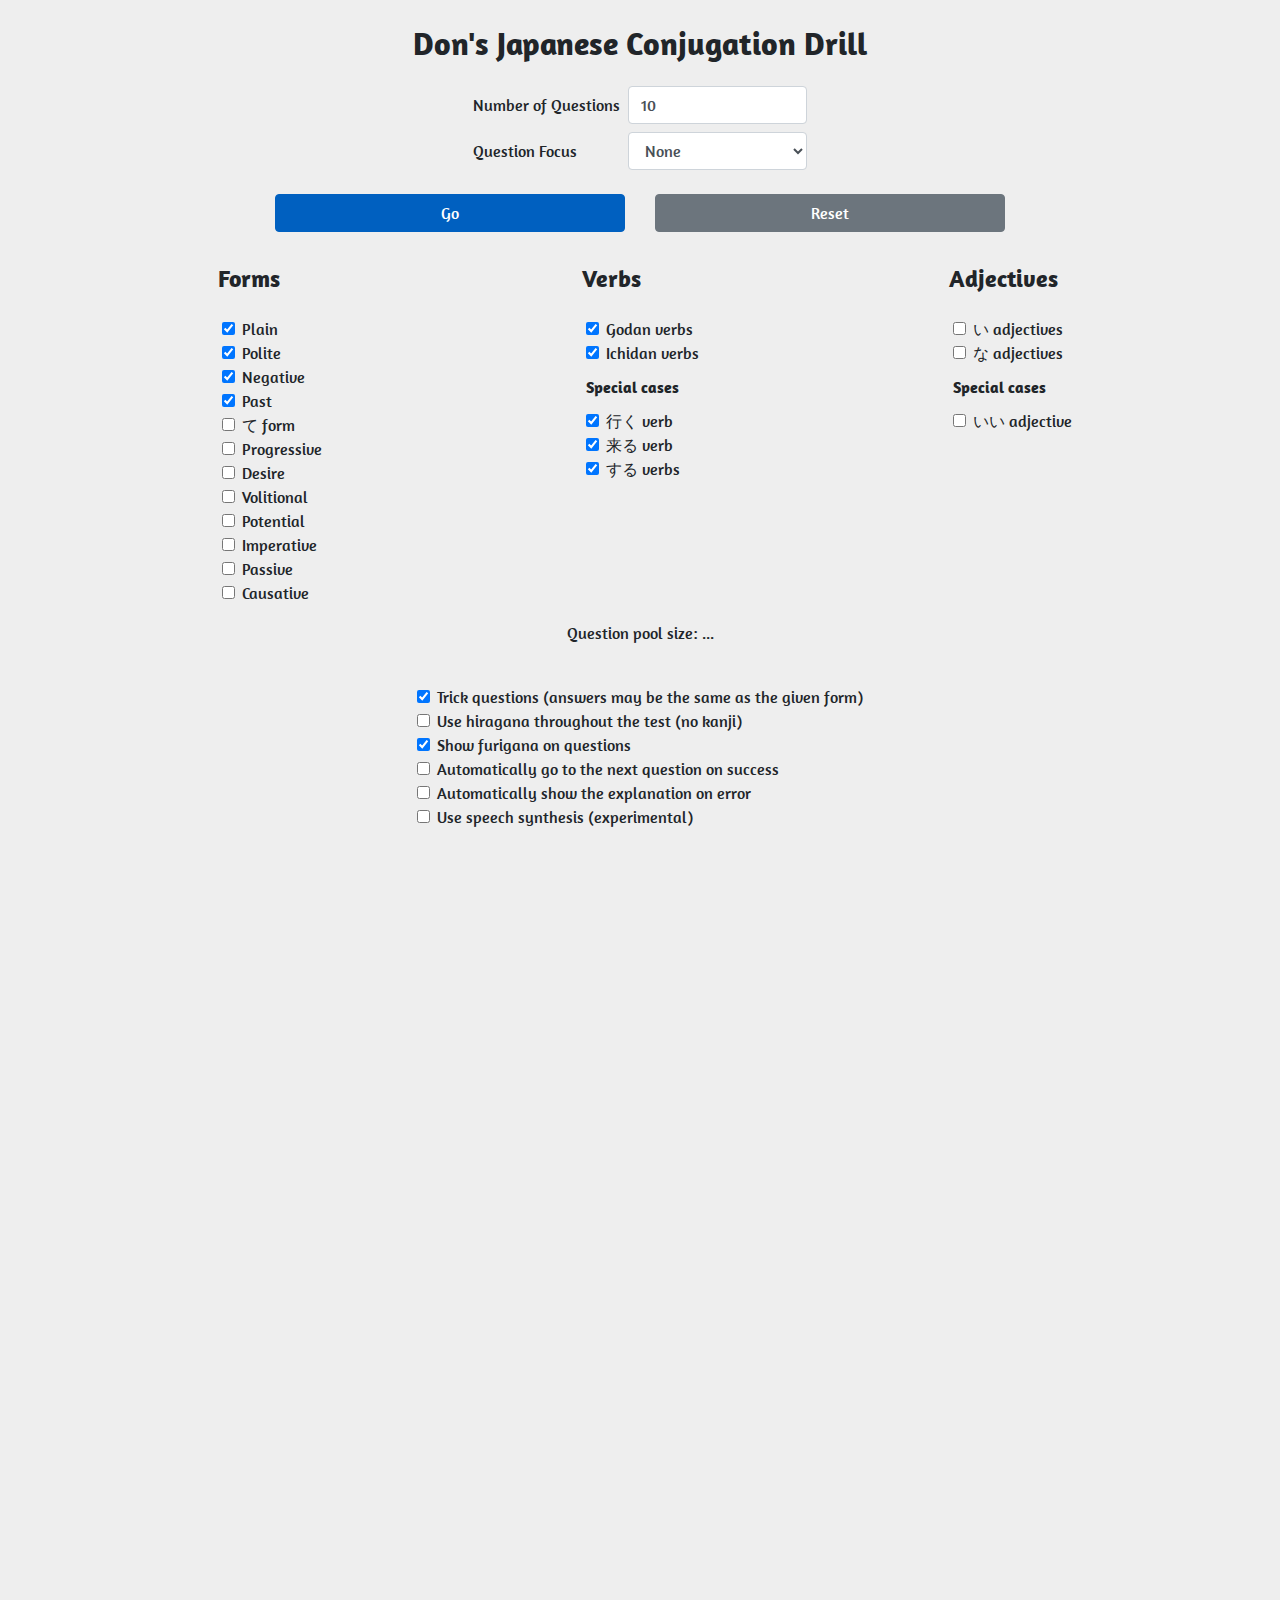
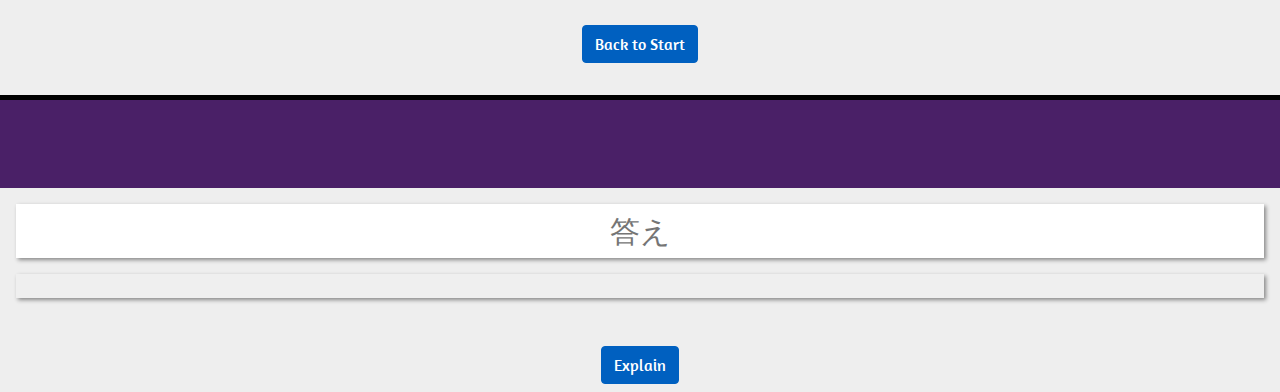
==== commit bca13822: "Add auto next question and auto explanation options" ====
--- a/conjugation/drill.html
+++ b/conjugation/drill.html
@@ -4,30 +4,39 @@
 <head>
   <meta charset="UTF-8">
   <meta name="viewport" content="width=device-width, initial-scale=1, shrink-to-fit=no">
-  <link rel="stylesheet" href="assets/bootstrap.min.css" type="text/css" media="screen">
+  <link rel="stylesheet" href="https://stackpath.bootstrapcdn.com/bootstrap/4.3.1/css/bootstrap.min.css"
+    integrity="sha384-ggOyR0iXCbMQv3Xipma34MD+dH/1fQ784/j6cY/iJTQUOhcWr7x9JvoRxT2MZw1T" crossorigin="anonymous">
   <link rel="stylesheet" href="drill.css" type="text/css" media="screen">
   <link href="https://fonts.googleapis.com/css?family=Amaranth" rel="stylesheet">
-  <script type="text/ecmascript" src="assets/jquery.min.js"></script>
+  <script type="text/ecmascript" src="//code.jquery.com/jquery-3.1.1.min.js"></script>
   <script type="text/ecmascript" src="rules.js"></script>
   <script type="text/ecmascript" src="drill.js"></script>
   <title>Don's Japanese Conjugation Drill</title>
 </head>
 
 <body>
+
+
   <div id="splash" class="container mt-4">
+
     <h2 class="text-center mb-4">Don's Japanese Conjugation Drill</h2>
+
     <div class="row">
-      <div class="questionOptions col-12 col-sm-8 mx-auto mb-0">
-        <div class="form-group row">
-          <label for="numQuestions" class="col-sm-6 col-form-label">Number of Questions</label>
-          <div class="col-sm-6">
-            <input class="form-control" type="number" placeholder="Questions"
+      <dl class="questionOptions mx-auto mb-0">
+        <div class="form-group">
+          <dt>
+            <label for="numQuestions" class="col-form-label mr-2">Number of Questions</label>
+          </dt>
+          <dd>
+            <input class="mb-2 form-control" type="number" placeholder="Questions"
               aria-label="Number of Questions" aria-describedby="basic-addon2" id="numQuestions" value="10">
-          </div>
-        </div>
-        <div class="form-group row">
-          <label for="questionFocus" class="col-sm-6 col-form-label">Question Focus</label>
-          <div class="col-sm-6">
+          </dd>
+        </div>
+        <div class="form-group">
+          <dt>
+            <label for="questionFocus" class="col-form-label mr-2">Question Focus</label>
+          </dt>
+          <dd>
             <select id="questionFocus" class="form-control" aria-label="Question Focus">
               <option value="none">None</option>
               <option value="politeness">Politeness</option>
@@ -43,16 +52,16 @@
               <option value="causative">Causative</option>
               <option value="tetakei">Godan て / た form</option>
             </select>
-          </div>
-        </div>
-      </div>
+          </dd>
+        </div>
+      </dl>
     </div>
 
     <div class="row justify-content-center mb-4 mt-4">
-      <div class="col-6 col-sm-4">
+      <div class="col-4">
         <button class="btn btn-primary col-12" type="button" id="go">Go</button>
       </div>
-      <div class="col-6 col-sm-4">
+      <div class="col-4">
         <button class="btn btn-secondary col-12" type="button" id="defaults">Reset</button>
       </div>
     </div>
@@ -63,9 +72,11 @@
         </div>
     </div>
 
-    <div class="options">
+    <div class="container options">
+
       <div class="row">
-        <div class="col-12 col-sm-4 text-sm-center text-left">
+
+        <div class="col-4 text-center">
           <div class="form-group">
             <div style="display: inline-block">
               <h4 class="text-left mt-2 mb-4">Forms</h4>
@@ -98,8 +109,10 @@
         </div>
 
         <div class="col-8">
+
           <div class="row">
-            <div class="col-12 col-sm-6 text-sm-center text-left">
+
+            <div class="col-md-6 text-center">
               <div class="form-group">
                 <div style="display: inline-block">
                   <h4 class="text-left mt-2 mb-4">Verbs</h4>
@@ -118,7 +131,7 @@
               </div>
             </div>
 
-            <div class="col-12 col-sm-6 text-sm-center text-left">
+            <div class="col-md-6 text-center">
               <div class="form-group">
                 <div style="display: inline-block">
                   <h4 class="text-left mt-2 mb-4">Adjectives</h4>
@@ -138,7 +151,7 @@
     </div>
 
     <div id="politePlainError" style="display: none">
-      <div class="text-center mb-2">You must select at least one of 'Plain' and 'Polite'.</div>
+        <div class="text-center mb-2">You must select at least one of 'Plain' and 'Polite'.</div>
     </div>
 
     <div class="text-center mb-4">Question pool size: <span id="questionCount">...</span></div>
@@ -155,22 +168,39 @@
 
     <div class="row justify-content-center mt-3 ml-2 mr-2">
       <div class="form-group">
-        <div class="form-check"><input class="form-check-input" type="checkbox" id="trick" checked><label
-            class="form-check-label" for="trick">Trick questions (answers may be the same as the given form)</label>
-        </div>
-        <div class="form-check"><input class="form-check-input" type="checkbox" id="kana"><label
-            class="form-check-label" for="kana">Use hiragana throughout the test (no kanji)</label></div>
-        <div class="form-check"><input class="form-check-input" type="checkbox" id="furigana_always" checked><label
-            class="form-check-label" for="furigana_always">Show furigana on questions</label></div>
-        <div class="form-check" id="useVoiceSection" style="display: none"><input class="form-check-input" type="checkbox" id="use_voice"><label
-            class="form-check-label" for="use_voice">Use speech synthesis (experimental)</label></div>
+        <div class="form-check">
+          <input class="form-check-input" type="checkbox" id="trick" checked>
+          <label class="form-check-label" for="trick">Trick questions (answers may be the same as the given form)</label>
+        </div>
+        <div class="form-check">
+          <input class="form-check-input" type="checkbox" id="kana">
+          <label class="form-check-label" for="kana">Use hiragana throughout the test (no kanji)</label>
+        </div>
+        <div class="form-check">
+          <input class="form-check-input" type="checkbox" id="furigana_always" checked>
+          <label class="form-check-label" for="furigana_always">Show furigana on questions</label>
+        </div>
+        <div class="form-check" id="goToNextQuestion">
+          <input class="form-check-input" type="checkbox" id="go_to_next_question">
+          <label class="form-check-label" for="go_to_next_question">Automatically go to the next question on success</label>
+        </div>
+        <div class="form-check" id="autoShowExplanatioj">
+          <input class="form-check-input" type="checkbox" id="auto_show_explanation">
+          <label class="form-check-label" for="auto_show_explanation">Automatically show the explanation on error</label>
+        </div>
+        <div class="form-check" id="useVoiceSection" style="display: none">
+          <input class="form-check-input" type="checkbox" id="use_voice">
+          <label class="form-check-label" for="use_voice">Use speech synthesis (experimental)</label>
+        </div>
       </div>
     </div>
 
   </div>
 
   <div id="scoreSection" class="mt-4 ml-4 mr-4">
+
     <div>
+
       <div class="row">
         <div class="col-12">
           <h1 class="text-center">
@@ -195,10 +225,14 @@
       </div>
     </div>
 
-    <div class="row col-12 mt-4 mx-auto"></div>
+    <div class="row col-12 mt-4 mx-auto">
+
+    </div>
+
   </div>
 
   <div id="quizSection">
+
     <div class="progressContainer">
       <div class="progressBar" style="width: 0%">
       </div>
@@ -220,7 +254,10 @@
     </div>
 
     <div id="proceed">
-      <button id="responseButton" onclick="javascript:proceed()"></button>
+
+      <button id="responseButton" onclick="javascript:proceed()">
+      </button>
+
       <div id="message">
         <div class="row mt-4">
           <div class="col-12 text-center" id="correction"></div>
@@ -229,15 +266,20 @@
           <button class="btn btn-primary mb-2 mx-auto" onclick="explain()">Explain</button>
         </div>
       </div>
+
     </div>
 
     <div class="row ml-4 mr-4">
+
       <div style="display: none" id="explanation" class="mt-4 col mx-auto">
+
         <h3>1. Recognise the given form</h3>
+
         <p><span id="explain-given"></span> is the <span id="explain-given-tags"></span> form of the <span
             id="explain-group"></span> <span class="explain-given-dictionary"></span>.</p>
-        
+
         <h3>2. Change the form</h3>
+
         <div class="explain-answer-single">
           <p class="explain-no-trick">The answer is the <span class="explain-answer-tags"></span> form of the word
             because the question asked for the <span class="highlight"><span class="explain-transform"></span></span>
@@ -257,6 +299,7 @@
         </div>
 
         <h3>3. Produce the required form</h3>
+
         <p class="explain-answer-single">The correct answer is the
           <span class="explain-answer-tags2"></span> form: <span class="explain-answer"></span>
         </p>
@@ -272,10 +315,17 @@
           <button id="explain-proceed-button" class="centre btn btn-primary mb-2 mx-auto"
             onclick="javascript:proceed()">OK, next question</button>
         </div>
-      </div>
-    </div>
+
+      </div>
+    </div>
+
+
   </div>
 
-  <script src="assets/bootstrap.min.js"></script>
+  <script src="https://stackpath.bootstrapcdn.com/bootstrap/4.3.1/js/bootstrap.min.js"
+    integrity="sha384-JjSmVgyd0p3pXB1rRibZUAYoIIy6OrQ6VrjIEaFf/nJGzIxFDsf4x0xIM+B07jRM"
+    crossorigin="anonymous"></script>
+
 </body>
+
 </html>
